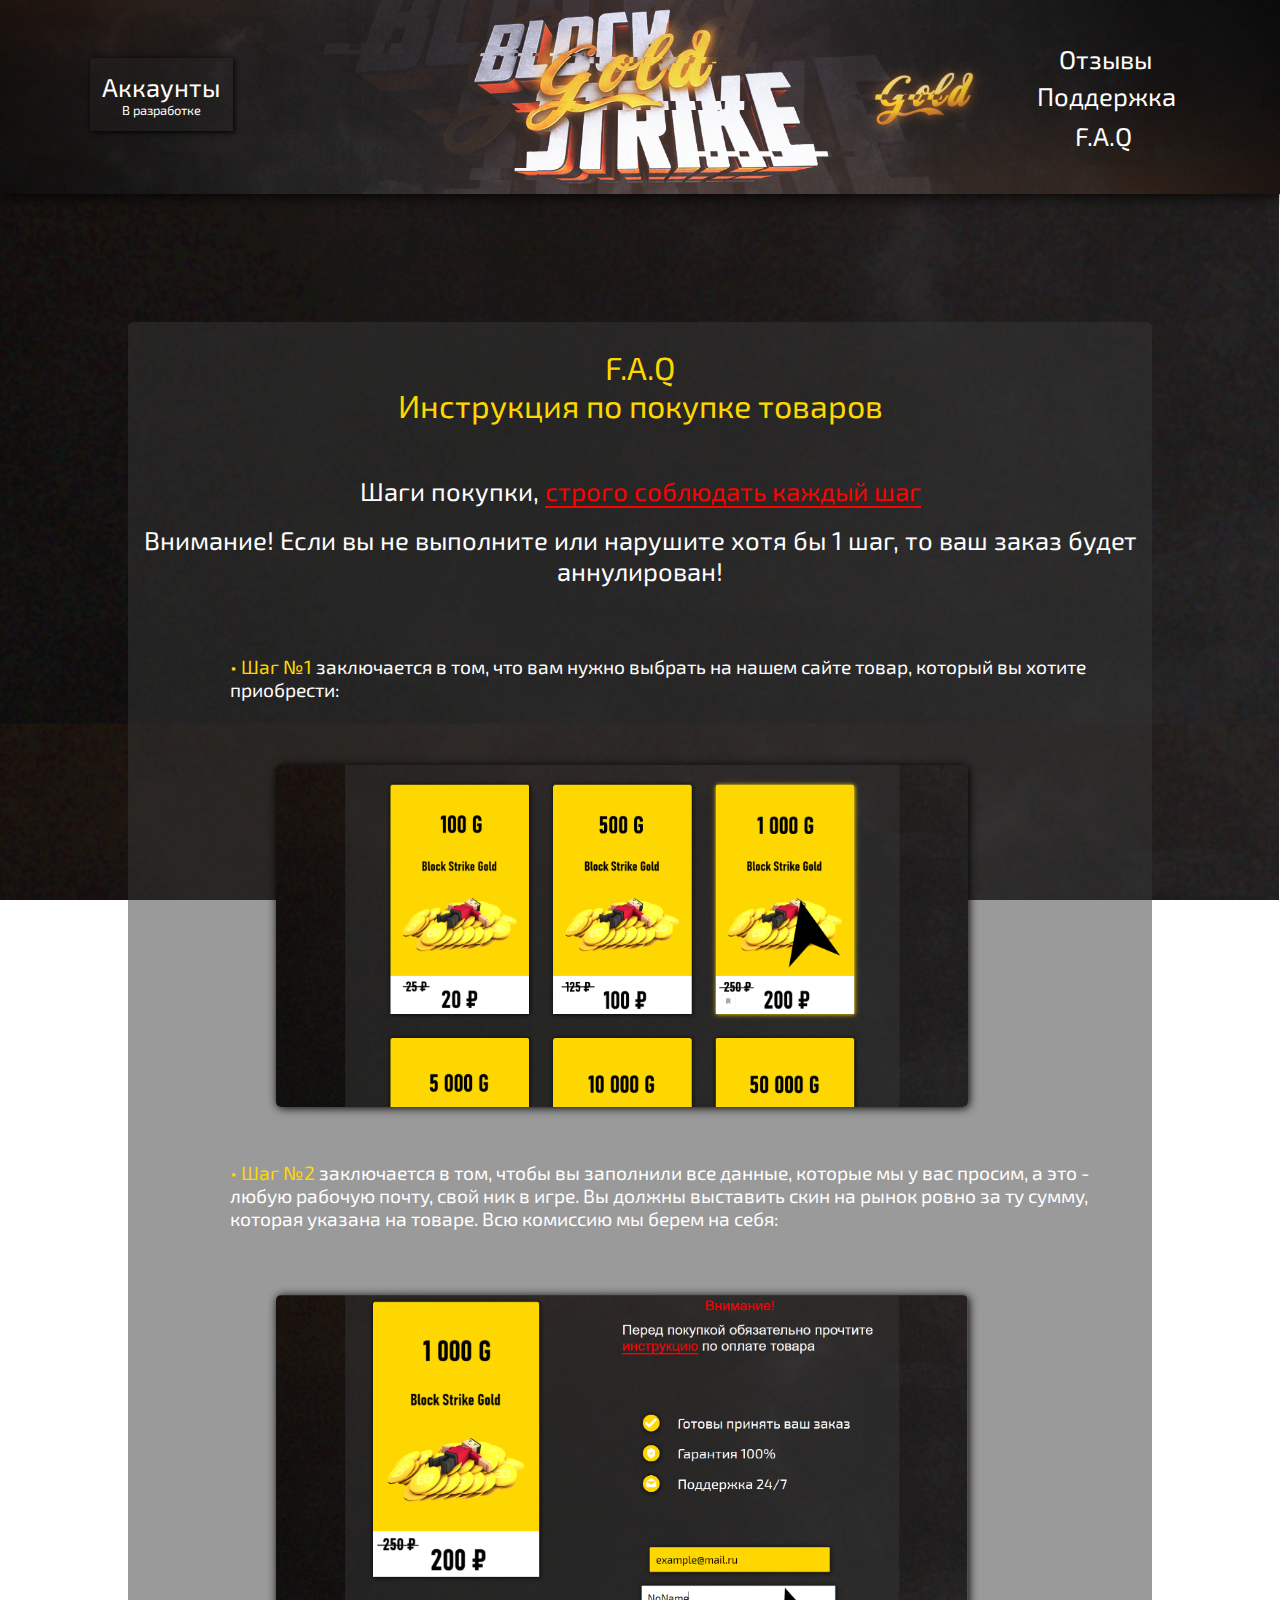
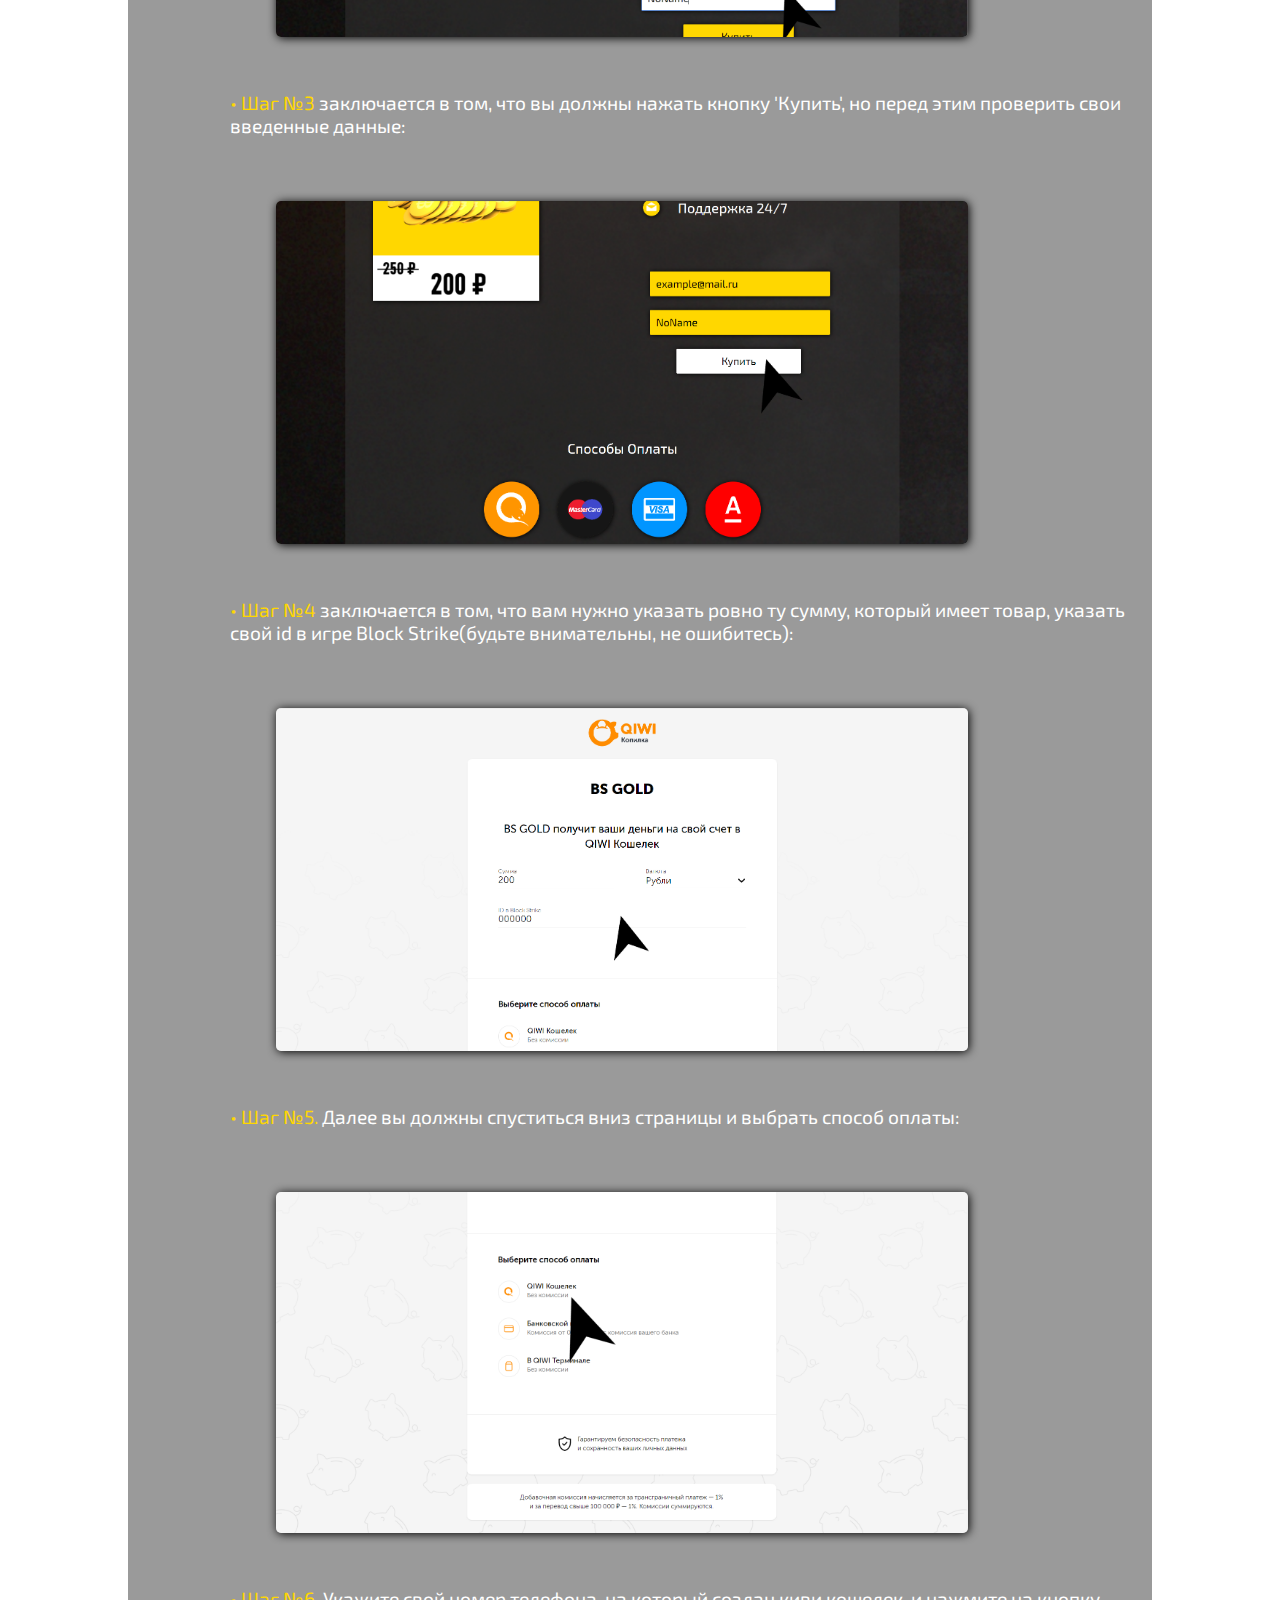
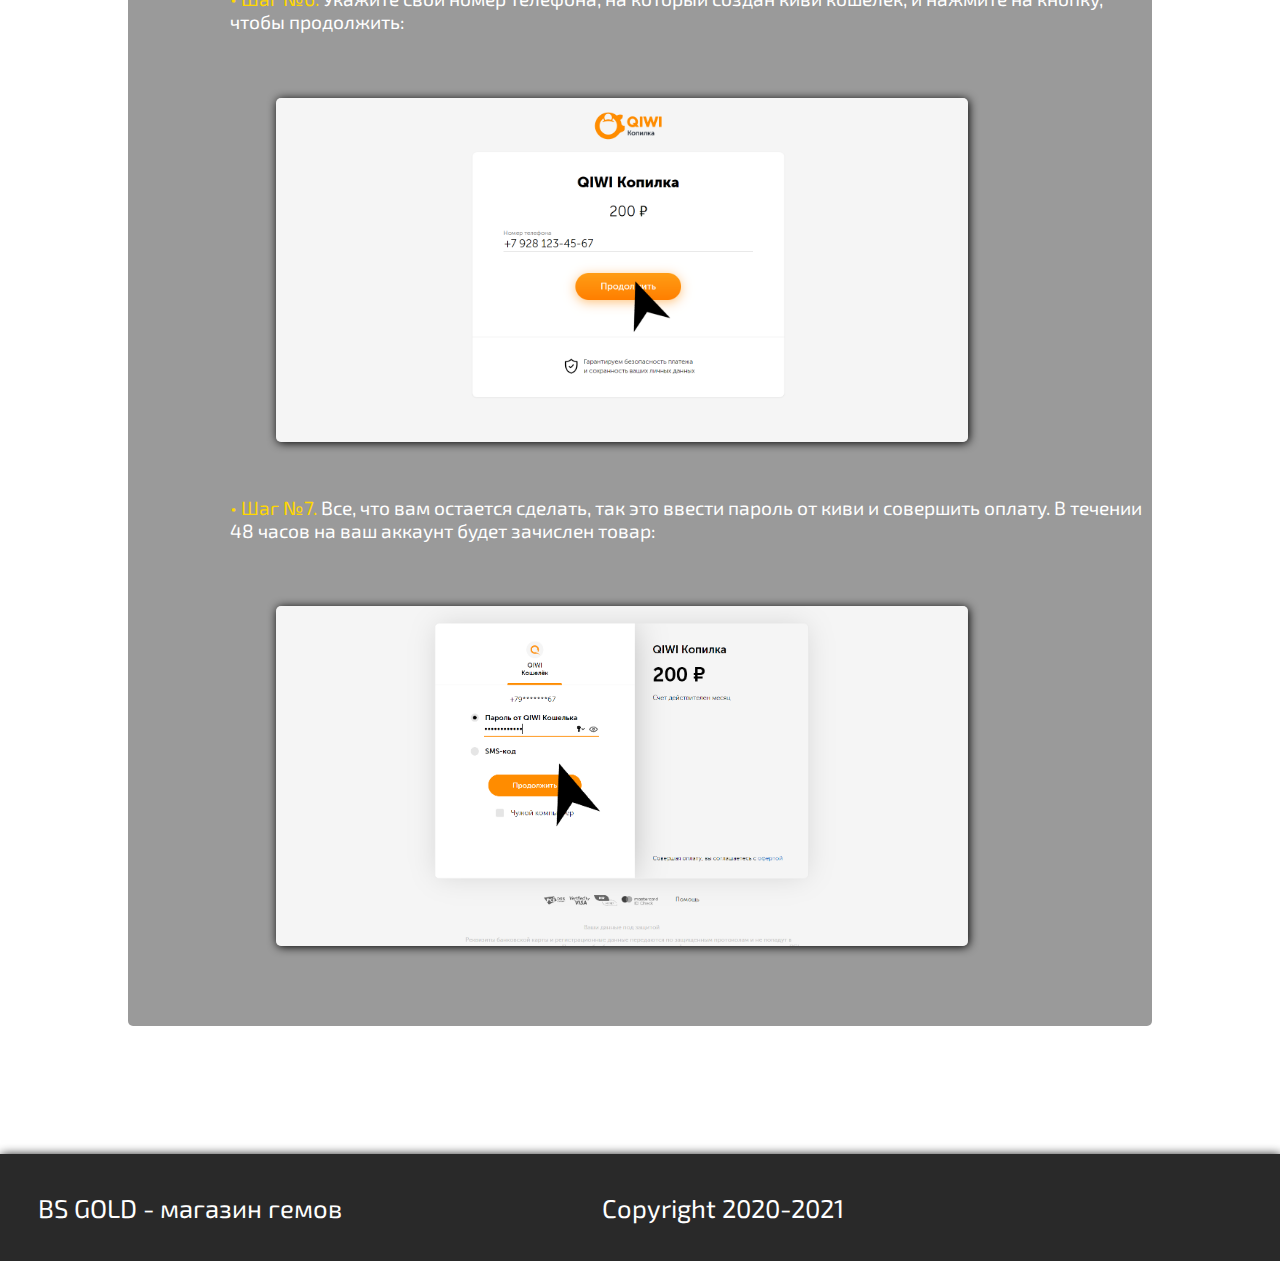
==== faq.html @ 105bbe44 "Add files via upload" ====
<html>
    <head>
        <meta charset='UTF-8'>
        <link rel='stylesheet' href='css/faq.css'>
        <link rel='shortcut icon' href='img/icon.png'>
    </head>

    <body>
        <header>
            <div id='links'>
                <img src='img/hd.png'>
                <a id='l1' href='reviews.html'>Отзывы</a>
                <a id='l2' traget='_blank' href='https://vk.com/pipetka_denzl'>Поддержка</a>
                <a id='l3' href='faq.html'>F.A.Q</a>
                <a id='l4' href=''>Аккаунты</br><span>В разработке</span></a>
            </div>
        </header>

        <main>
            <div id='box'>
                <div id='title'>
                    <span>F.A.Q</br>Инструкция по покупке товаров</span>
                </div>

                <div id='prod'>
                    <span>Шаги покупки, </span><span id='wrn'>строго соблюдать каждый шаг</span></br></br><span>Внимание! Если вы не выполните или нарушите хотя бы 1 шаг, то ваш заказ будет аннулирован!
                    </span></br></br>
                </div>

                <div id='steps'>
                    <span id='step'>&#8226; Шаг №1</span><span> заключается в том, что вам нужно выбрать на нашем сайте товар, который вы хотите приобрести: </span></br></br>
                    <img src='img/rev1.png'></br></br></br></br>
                    <span id='step'>&#8226; Шаг №2</span><span> заключается в том, чтобы вы заполнили все данные, которые мы у вас просим, а это - любую рабочую почту, свой ник в игре. Вы должны выставить скин на рынок ровно за ту сумму, которая указана на товаре. Всю комиссию мы берем на себя: </span></br></br>
                    <img src='img/rev2.png'></br></br></br></br>
                    <span id='step'>&#8226; Шаг №3</span><span> заключается в том, что вы должны нажать кнопку 'Купить', но перед этим проверить свои введенные данные: </span></br></br>
                    <img src='img/rev3.png'></br></br></br></br>
                    <span id='step'>&#8226; Шаг №4</span><span> заключается в том, что вам нужно указать ровно ту сумму, который имеет товар, указать свой id в игре Block Strike(будьте внимательны, не ошибитесь): </span></br></br>
                    <img src='img/rev4.png'></br></br></br></br>
                    <span id='step'>&#8226; Шаг №5.</span><span> Далее вы должны спуститься вниз страницы и выбрать способ оплаты: </span></br></br>
                    <img src='img/rev5.png'></br></br></br></br>
                    <span id='step'>&#8226; Шаг №6.</span><span> Укажите свой номер телефона, на который создан киви кошелек, и нажмите на кнопку, чтобы продолжить: </span></br></br>
                    <img src='img/rev6.png'></br></br></br></br>
                    <span id='step'>&#8226; Шаг №7.</span><span> Все, что вам остается сделать, так это ввести пароль от киви и совершить оплату. В течении 48 часов на ваш аккаунт будет зачислен товар: </span></br></br>
                    <img src='img/rev7.png'></br></br></br></br>
                </div>
            </div>
        </main>

        <footer>
            <div id='ft'>
                <div id='title'>
                    <span>BS GOLD - магазин гемов</span>
                </div>
    
                <div id='cpr'>
                    <span>Copyright 2020-2021</span>
                </div>
            </div>          
        </footer>
    </body>
</html>
---- css/faq.css ----
@import url('https://fonts.googleapis.com/css?family=Exo+2&display=swap');

* {
    margin: 0;
    padding: 0;
}

html, body {
    width: 100%;
    background-image: url(../img/bg.png);
    background-size: 100%;
    background-attachment: fixed;
    
}

header {
    width: 100%
}

header>div#img {
    position: relative;
}

header>div#links {
    position: relative;
    display: inline-block;
    text-align: center;
}

header>div#links>img {
    width: 100%;
    box-shadow: 1px 1px 15px #000;
}

header>div#links>a {
    position: absolute;
    text-decoration: none;
    top: 42%;
    font-family: 'Exo 2', sans-serif;
    color: #FFF;
    font-size: 2vw;
    transition: 0.25s linear;
}

header>div#links>a:hover {
    color: #FFD700;
}

header>div#links>a#l1 {
    left: 82.7%;
    top: 22%;
}

header>div#links>a#l2 {
    left: 81%;
    top: 41%;
}

header>div#links>a#l3 {
    left: 84%;
    top: 62%;
}

header>div#links>a#l3:hover {
    color: #FFF;
}

header>div#links>a#l4 {
    left: 7%;
    background-color: rgba(41, 40, 39, 0.3);
    color: #FFF;
    padding: 1%;
    top: 30%;
    box-shadow: 1px 1px 5px #000;
}

header>div#links>a#l4>span {
    font-size: 1vw;
}

main {
    width: 100%;
    margin-top: 10%;
    margin-bottom: 10%;
}

main>div#box {
    width: 80%;
    margin-left: 10%;
    text-align: center;
    background-color: rgba(54, 54, 54, 0.5);
    padding-top: 2%;
    padding-bottom: 2%;
    border-radius: 5px;
}

main>div#box>div#title {
    text-align: center;
}

main>div#box>div#title>span {
    font-family: 'Exo 2', sans-serif;
    font-size: 2.5vw;
    color: #FFD700;
}

main>div#box>div#prod {
    text-align: center;
    margin-top: 5%;
}

main>div#box>div#prod>span {
    font-family: 'Exo 2', sans-serif;
    font-size: 2vw;
    color: #FFF;
}

main>div#box>div#prod>span#wrn {
    font-family: 'Exo 2', sans-serif;
    font-size: 2vw;
    color: #FF0000;
    border-bottom: 2px solid #FF0000;
}

main>div#box>div#steps {
    text-align: left;
    margin-left: 10%;
    margin-top: 5%;
}

main>div#box>div#steps>span {
    font-family: 'Exo 2', sans-serif;
    font-size: 1.5vw;
    color: #FFF;
}

main>div#box>div#steps>span#step {
    font-family: 'Exo 2', sans-serif;
    font-size: 1.5vw;
    color: #FFD700;
}

main>div#box>div#steps>img {
    margin-top: 5%;
    width: 75%;
    box-shadow: 1px 1px 10px #000;
    border-radius: 5px;
    margin-left: 5%;
}

footer {
    width: 100%;
}

footer>div#ft {
    float: left;
    width: 100%;
    background-color: #292929;
    box-shadow: 1px 1px 10px #000;
}

footer>div#ft>div#title {
    float: left;
    width: 30%;
    margin: 3%;
}

footer>div#ft>div#title>span {
    font-family: 'Exo 2', sans-serif;
    font-size: 2vw;
    color: #FFF;
}

footer>div#ft>div#cpr {
    float: right;
    width: 50%;
    margin: 3%;
}

footer>div#ft>div#cpr>span {
    font-family: 'Exo 2', sans-serif;
    font-size: 2vw;
    color: #FFF;
}
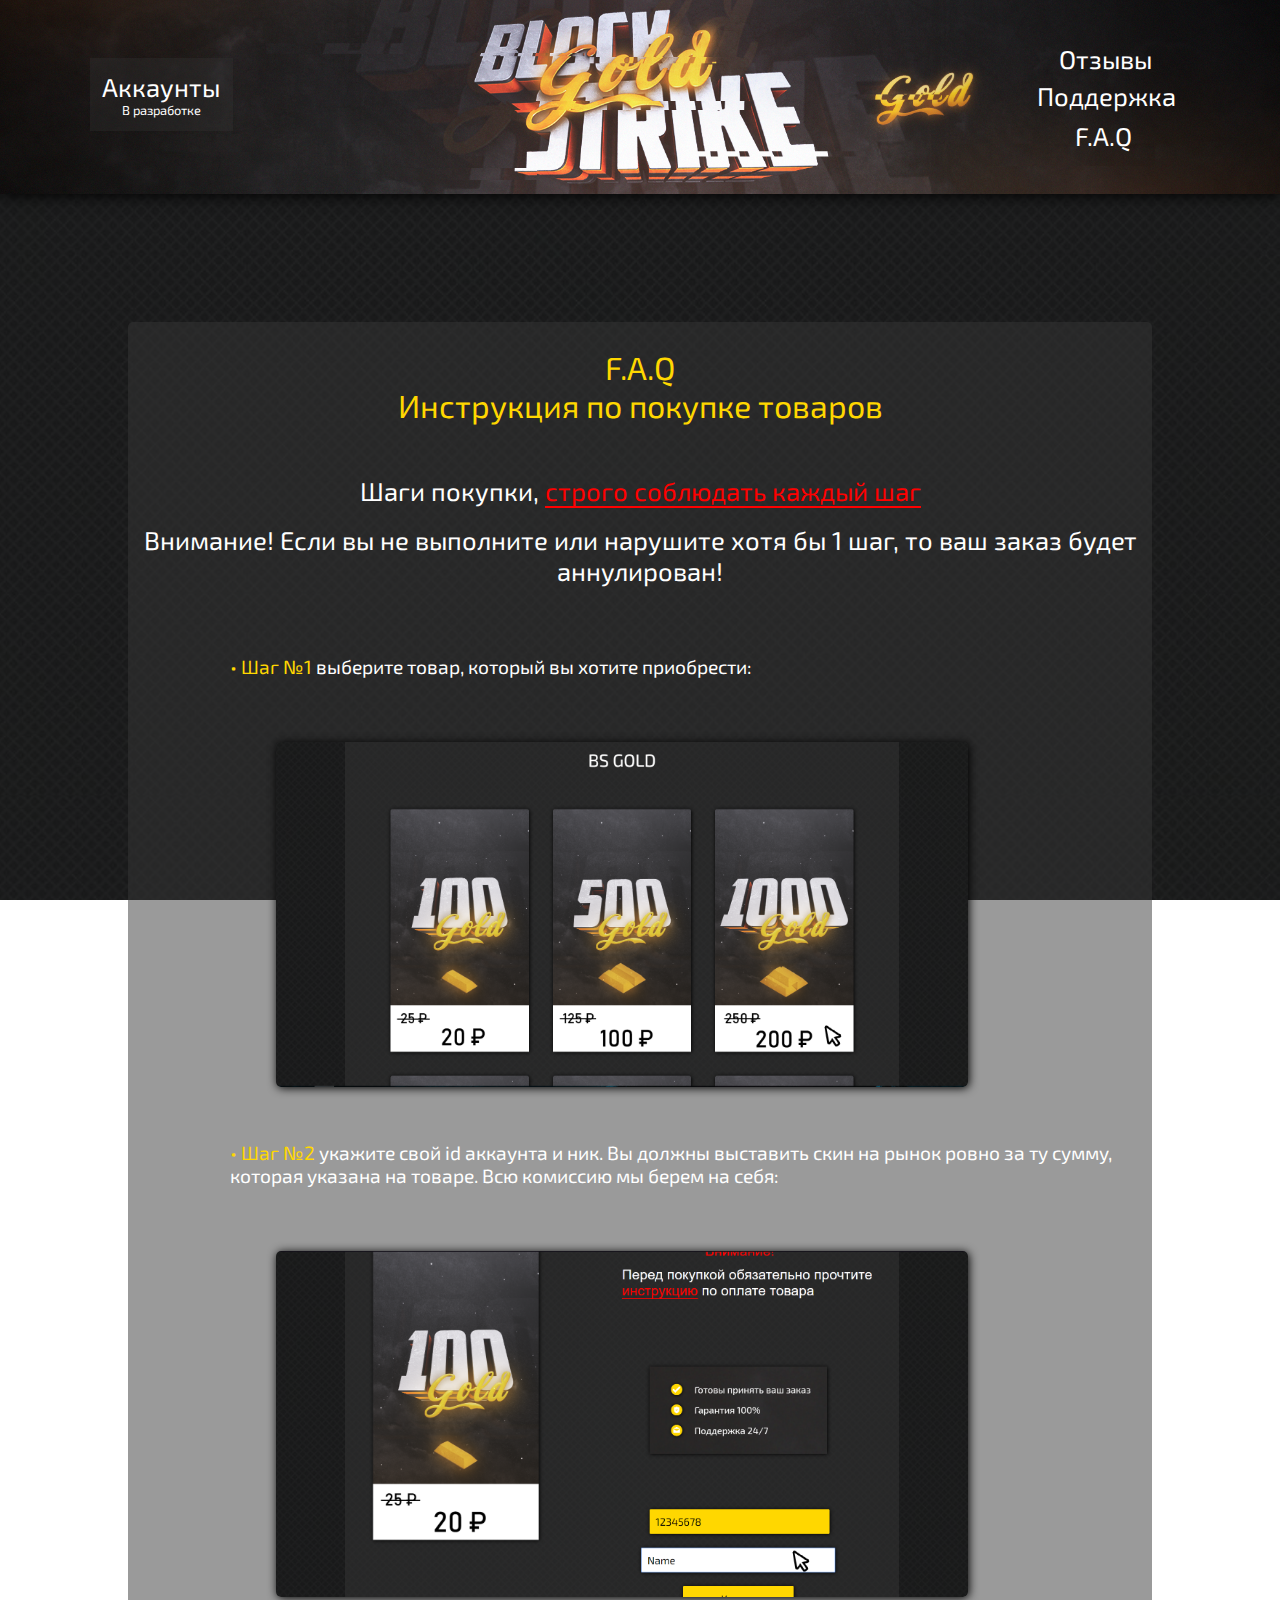
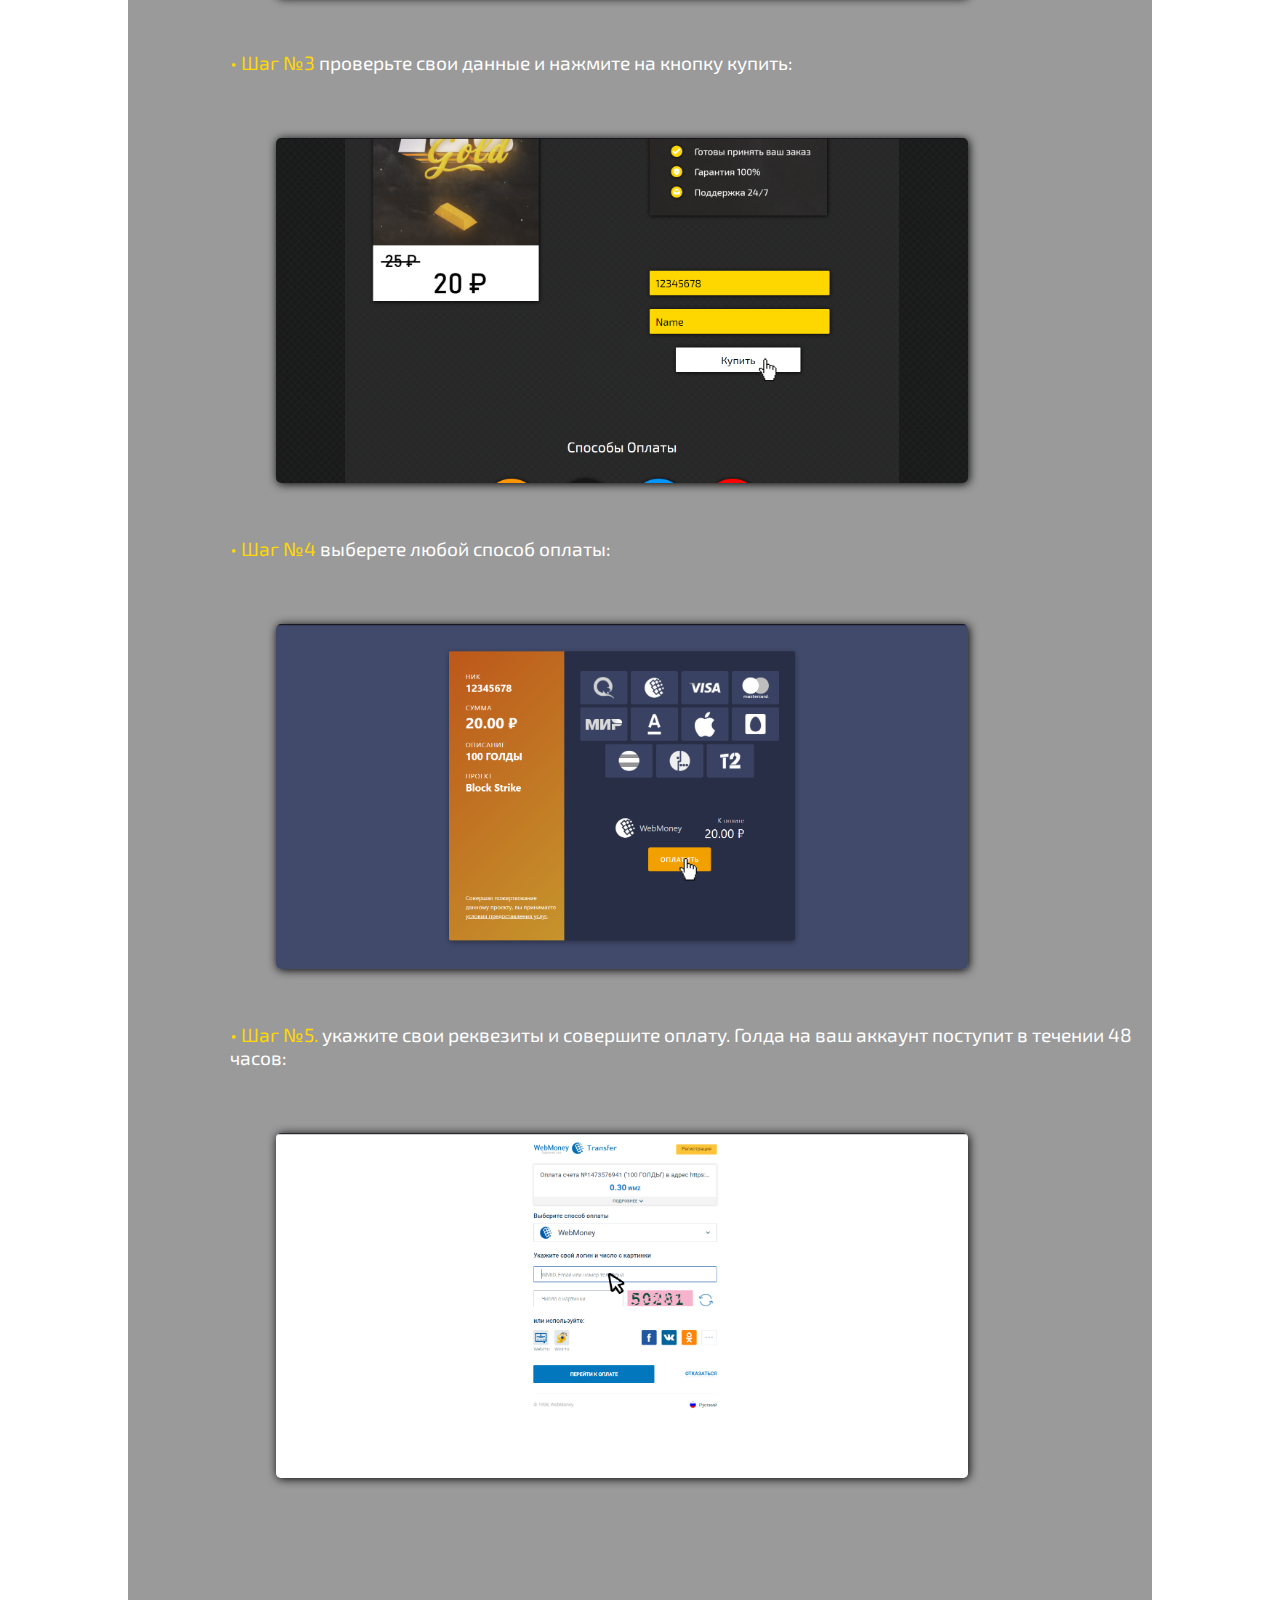
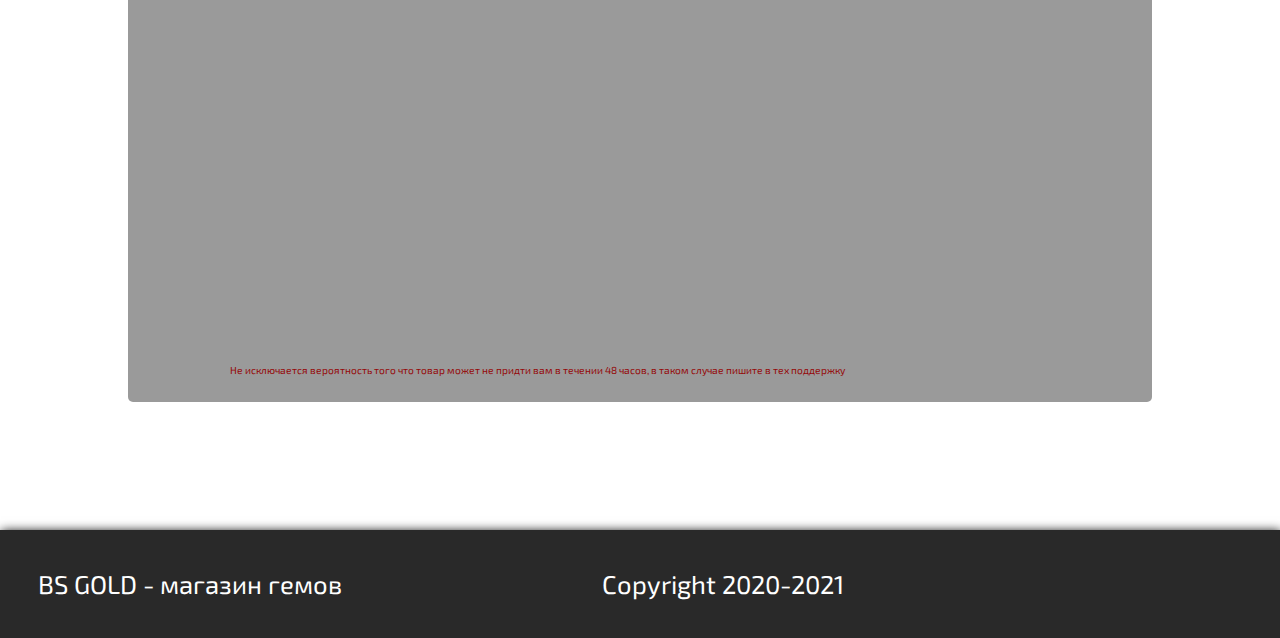
==== commit 57fb2ca2: "Add files via upload" ====
--- a/faq.html
+++ b/faq.html
@@ -1,6 +1,7 @@
 <html>
     <head>
         <meta charset='UTF-8'>
+        <title>BSGold - F.A.Q инструкция по оплате товара</title>
         <link rel='stylesheet' href='css/faq.css'>
         <link rel='shortcut icon' href='img/icon.png'>
     </head>
@@ -10,7 +11,7 @@
             <div id='links'>
                 <img src='img/hd.png'>
                 <a id='l1' href='reviews.html'>Отзывы</a>
-                <a id='l2' traget='_blank' href='https://vk.com/pipetka_denzl'>Поддержка</a>
+                <a id='l2' traget='_blank' href='https://vk.com/bsgoldmanager'>Поддержка</a>
                 <a id='l3' href='faq.html'>F.A.Q</a>
                 <a id='l4' href=''>Аккаунты</br><span>В разработке</span></a>
             </div>
@@ -28,20 +29,18 @@
                 </div>
 
                 <div id='steps'>
-                    <span id='step'>&#8226; Шаг №1</span><span> заключается в том, что вам нужно выбрать на нашем сайте товар, который вы хотите приобрести: </span></br></br>
+                    <span id='step'>&#8226; Шаг №1</span><span> выберите товар, который вы хотите приобрести: </span></br></br>
                     <img src='img/rev1.png'></br></br></br></br>
-                    <span id='step'>&#8226; Шаг №2</span><span> заключается в том, чтобы вы заполнили все данные, которые мы у вас просим, а это - любую рабочую почту, свой ник в игре. Вы должны выставить скин на рынок ровно за ту сумму, которая указана на товаре. Всю комиссию мы берем на себя: </span></br></br>
+                    <span id='step'>&#8226; Шаг №2</span><span> укажите свой id аккаунта и ник. Вы должны выставить скин на рынок ровно за ту сумму, которая указана на товаре. Всю комиссию мы берем на себя: </span></br></br>
                     <img src='img/rev2.png'></br></br></br></br>
-                    <span id='step'>&#8226; Шаг №3</span><span> заключается в том, что вы должны нажать кнопку 'Купить', но перед этим проверить свои введенные данные: </span></br></br>
+                    <span id='step'>&#8226; Шаг №3</span><span> проверьте свои данные и нажмите на кнопку купить: </span></br></br>
+                    <img src='img/rev4.png'></br></br></br></br>
+                    <span id='step'>&#8226; Шаг №4</span><span> выберете любой способ оплаты: </span></br></br>
                     <img src='img/rev3.png'></br></br></br></br>
-                    <span id='step'>&#8226; Шаг №4</span><span> заключается в том, что вам нужно указать ровно ту сумму, который имеет товар, указать свой id в игре Block Strike(будьте внимательны, не ошибитесь): </span></br></br>
-                    <img src='img/rev4.png'></br></br></br></br>
-                    <span id='step'>&#8226; Шаг №5.</span><span> Далее вы должны спуститься вниз страницы и выбрать способ оплаты: </span></br></br>
-                    <img src='img/rev5.png'></br></br></br></br>
-                    <span id='step'>&#8226; Шаг №6.</span><span> Укажите свой номер телефона, на который создан киви кошелек, и нажмите на кнопку, чтобы продолжить: </span></br></br>
-                    <img src='img/rev6.png'></br></br></br></br>
-                    <span id='step'>&#8226; Шаг №7.</span><span> Все, что вам остается сделать, так это ввести пароль от киви и совершить оплату. В течении 48 часов на ваш аккаунт будет зачислен товар: </span></br></br>
-                    <img src='img/rev7.png'></br></br></br></br>
+                    <span id='step'>&#8226; Шаг №5.</span><span> укажите свои реквезиты и совершите оплату. Голда на ваш аккаунт поступит в течении 48 часов: </span></br></br>
+                    <img src='img/rev5.png'></br></br></br></br></br></br></br></br></br></br></br></br></br></br></br></br></br></br></br></br></br></br></br></br></br></br></br></br>
+
+                    <span id='e'>Не исключается вероятность того что товар может не придти вам в течении 48 часов, в таком случае пишите в <a href='https://vk.com/bsgoldmanager'>тех поддержку</a></span>
                 </div>
             </div>
         </main>
--- a/css/faq.css
+++ b/css/faq.css
@@ -67,11 +67,10 @@
 
 header>div#links>a#l4 {
     left: 7%;
-    background-color: rgba(41, 40, 39, 0.3);
+    background-color: rgba(55, 55, 55, 0.3);
     color: #FFF;
     padding: 1%;
     top: 30%;
-    box-shadow: 1px 1px 5px #000;
 }
 
 header>div#links>a#l4>span {
@@ -148,6 +147,19 @@
     margin-left: 5%;
 }
 
+main>div#box>div#steps>span#e {
+    font-family: 'Exo 2', sans-serif;
+    font-size: 0.8vw;
+    color: rgb(149, 7, 7);
+}
+
+main>div#box>div#steps>span#e>a {
+    font-family: 'Exo 2', sans-serif;
+    font-size: 0.8vw;
+    color: rgb(149, 7, 7);
+    text-decoration: none;
+}
+
 footer {
     width: 100%;
 }
